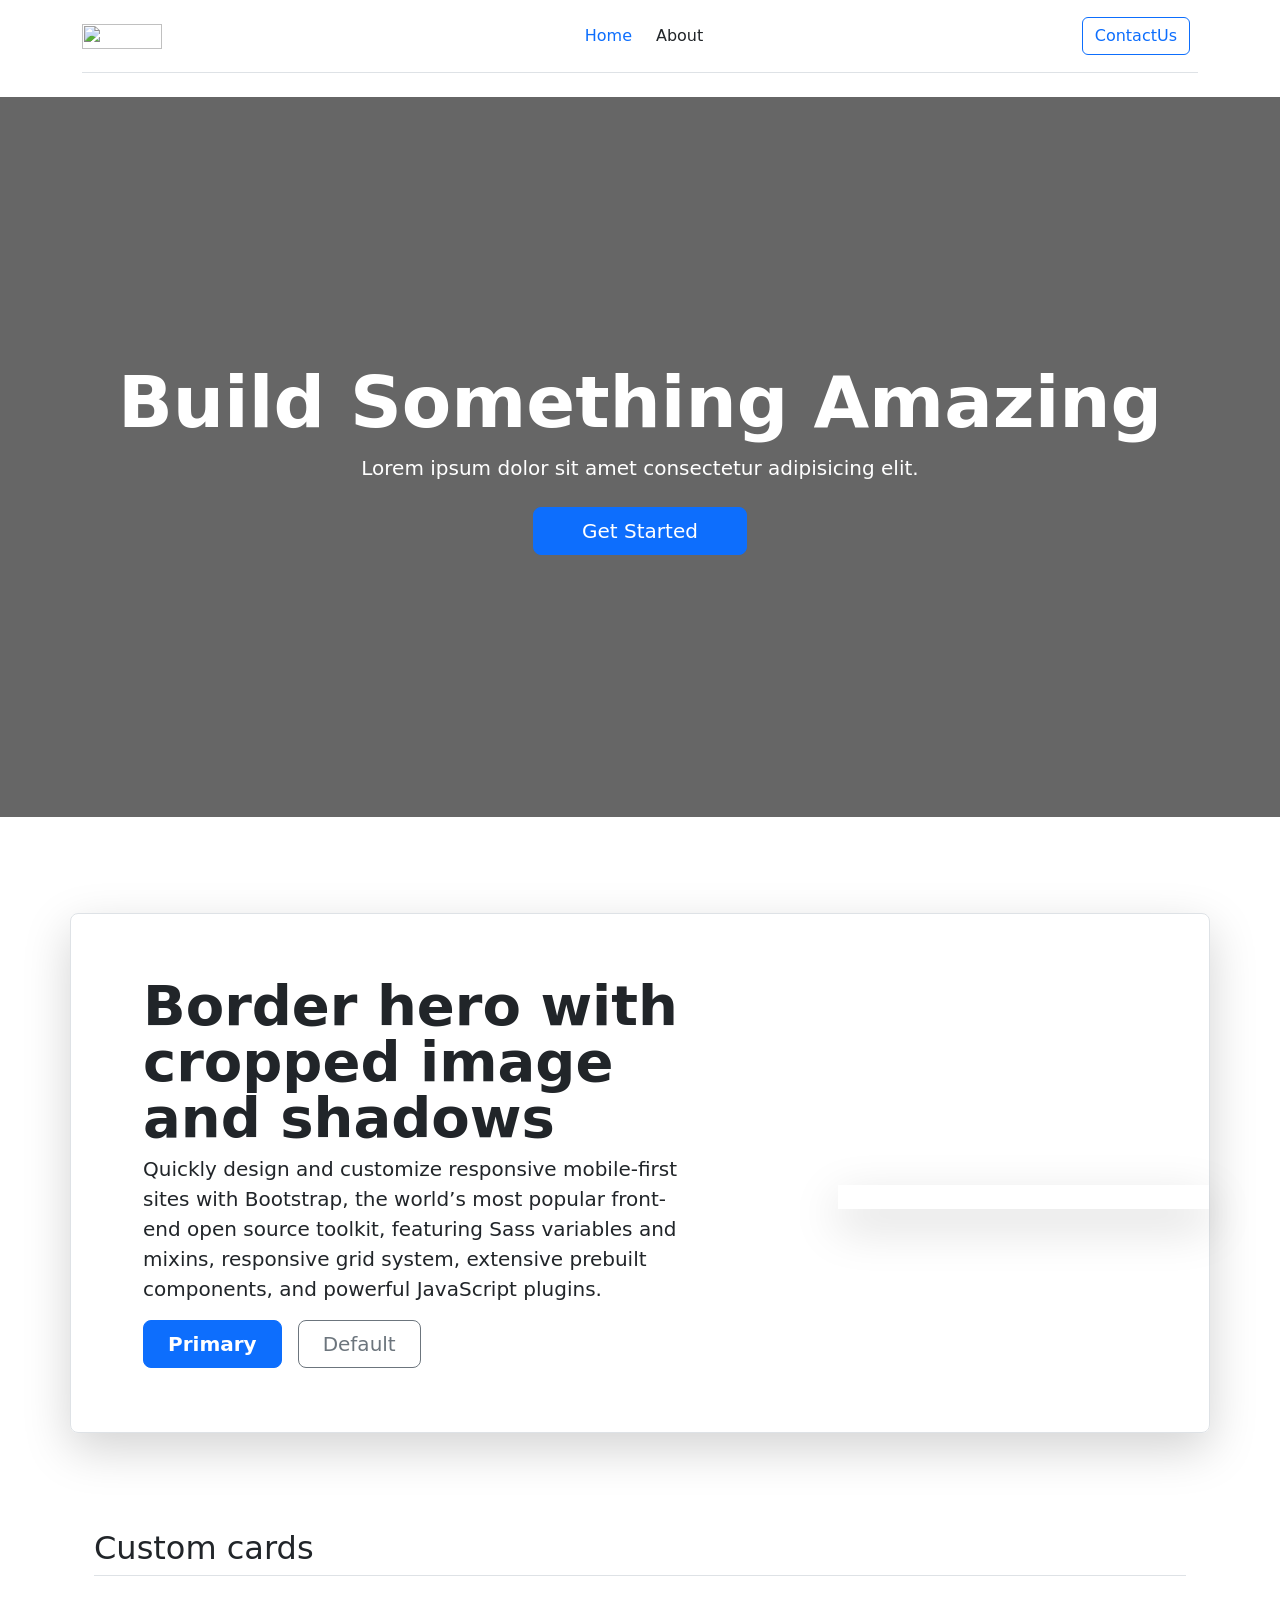
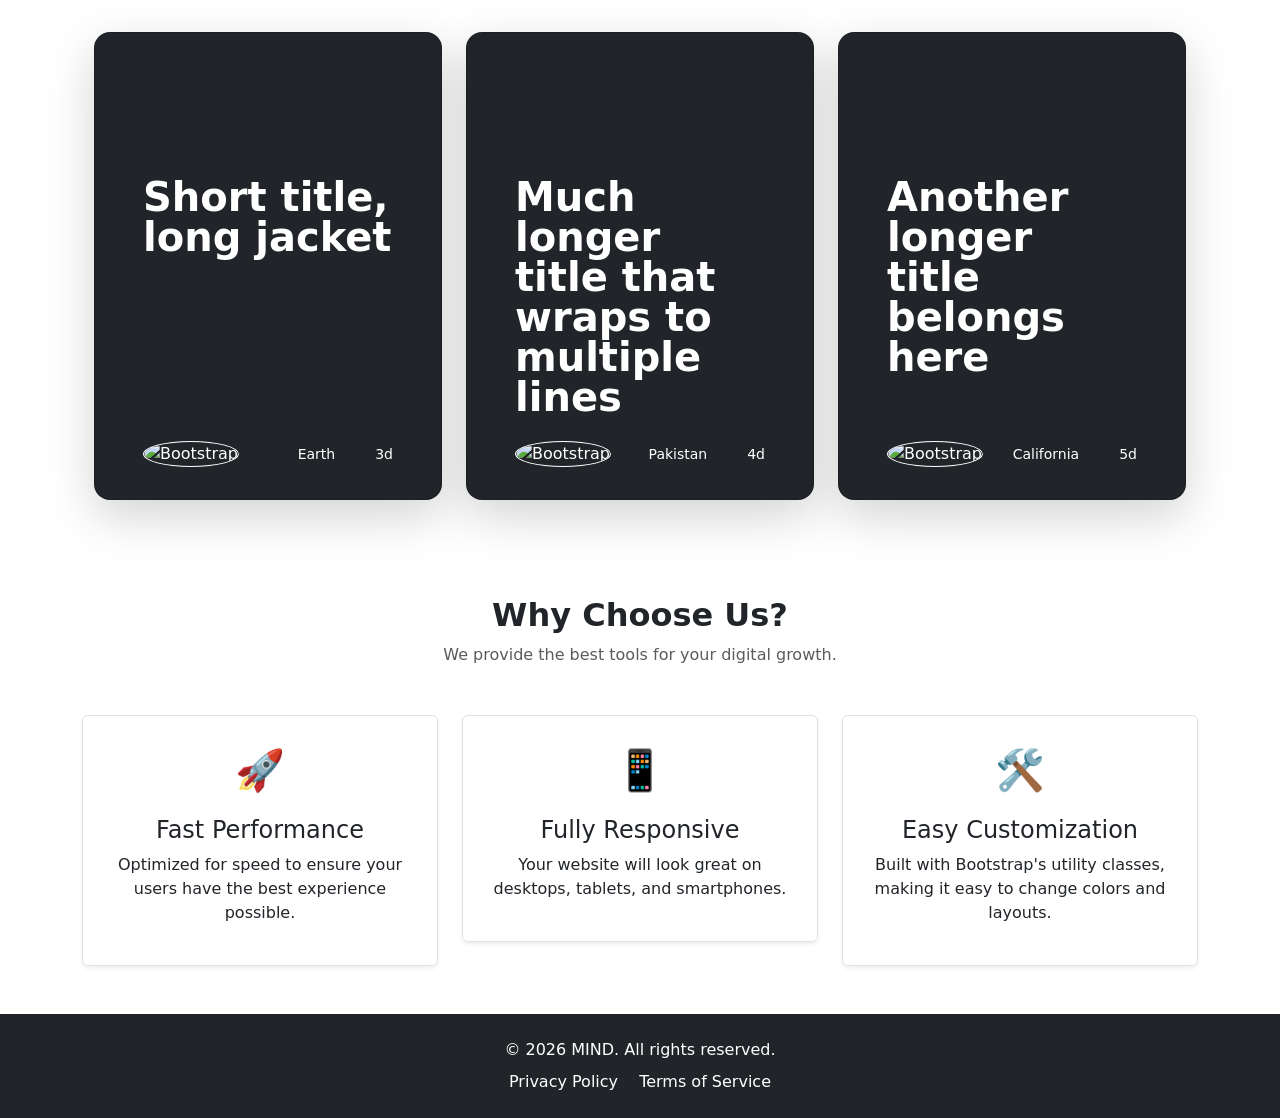
==== index.html @ 64db0195 "first commit" ====
<!DOCTYPE html>
<html lang="en">

<head>
    <meta charset="UTF-8">
    <meta name="viewport" content="width=device-width, initial-scale=1.0">
    <title>MIND</title>
    <link rel="stylesheet" href="style.css">
    <link href="https://cdn.jsdelivr.net/npm/bootstrap@5.2.3/dist/css/bootstrap.min.css" rel="stylesheet"
        integrity="sha384-rbsA2VBKQhggwzxH7pPCaAqO46MgnOM80zW1RWuH61DGLwZJEdK2Kadq2F9CUG65" crossorigin="anonymous">
</head>

<body>
    <div class="container">
        <header
            class="d-flex flex-wrap align-items-center justify-content-center justify-content-md-between py-3 mb-4 border-bottom">
            <a href="/" class="d-flex align-items-center col-md-3 mb-2 mb-md-0 text-dark text-decoration-none"><img
                    src="https://encrypted-tbn0.gstatic.com/images?q=tbn:ANd9GcQTu1w2CfOSyU7Ecn6rp94gzHzWrdWo1sB70A&s"
                    width="80px" height="25px" alt="">

            </a>

            <ul class="nav col-12 col-md-auto mb-2 justify-content-center mb-md-0">
                <li><a href="#" class="nav-link active" aria-current="page">Home</a></li>
                <li><a href="#" class="nav-link px-2 link-dark">About</a></li>
            </ul>

            <div class="col-md-3 text-end">
                <button type="button" class="btn btn-outline-primary me-2">ContactUs</button>
            </div>
        </header>
    </div>
    <header class="hero-section">
        <div class="container">
            <h1 class="display-2 fw-bold">Build Something Amazing</h1>
            <p class="lead mb-4">Lorem ipsum dolor sit amet consectetur adipisicing elit.</p>
            <a href="#features" class="btn btn-primary btn-lg px-5">Get Started</a>
        </div>
    </header>

    <section id="features" class="py-5">

        <div class="container my-5">
            <div class="row p-4 pb-0 pe-lg-0 pt-lg-5 align-items-center rounded-3 border shadow-lg">
              <div class="col-lg-7 p-3 p-lg-5 pt-lg-3">
                <h1 class="display-4 fw-bold lh-1">Border hero with cropped image and shadows</h1>
                <p class="lead">Quickly design and customize responsive mobile-first sites with Bootstrap, the world’s most popular front-end open source toolkit, featuring Sass variables and mixins, responsive grid system, extensive prebuilt components, and powerful JavaScript plugins.</p>
                <div class="d-grid gap-2 d-md-flex justify-content-md-start mb-4 mb-lg-3">
                  <button type="button" class="btn btn-primary btn-lg px-4 me-md-2 fw-bold">Primary</button>
                  <button type="button" class="btn btn-outline-secondary btn-lg px-4">Default</button>
                </div>
              </div>
              <div class="col-lg-4 offset-lg-1 p-0 overflow-hidden shadow-lg">
                  <img class="rounded-lg-3" src="bootstrap-docs.png" alt="" width="720">
              </div>
            </div>
          </div>
          
        <div class="container px-4 py-5" id="custom-cards">
            <h2 class="pb-2 border-bottom">Custom cards</h2>

            <div class="row row-cols-1 row-cols-lg-3 align-items-stretch g-4 py-5">
                <div class="col">
                    <div class="card card-cover h-100 overflow-hidden text-bg-dark rounded-4 shadow-lg"
                        style="background-image: url('unsplash-photo-1.jpg');">
                        <div class="d-flex flex-column h-100 p-5 pb-3 text-white text-shadow-1">
                            <h3 class="pt-5 mt-5 mb-4 display-6 lh-1 fw-bold">Short title, long jacket</h3>
                            <ul class="d-flex list-unstyled mt-auto">
                                <li class="me-auto">
                                    <img src="https://github.com/twbs.png" alt="Bootstrap" width="32" height="32"
                                        class="rounded-circle border border-white">
                                </li>
                                <li class="d-flex align-items-center me-3">
                                    <svg class="bi me-2" width="1em" height="1em">
                                        <use xlink:href="#geo-fill"></use>
                                    </svg>
                                    <small>Earth</small>
                                </li>
                                <li class="d-flex align-items-center">
                                    <svg class="bi me-2" width="1em" height="1em">
                                        <use xlink:href="#calendar3"></use>
                                    </svg>
                                    <small>3d</small>
                                </li>
                            </ul>
                        </div>
                    </div>
                </div>

                <div class="col">
                    <div class="card card-cover h-100 overflow-hidden text-bg-dark rounded-4 shadow-lg"
                        style="background-image: url('unsplash-photo-2.jpg');">
                        <div class="d-flex flex-column h-100 p-5 pb-3 text-white text-shadow-1">
                            <h3 class="pt-5 mt-5 mb-4 display-6 lh-1 fw-bold">Much longer title that wraps to multiple
                                lines</h3>
                            <ul class="d-flex list-unstyled mt-auto">
                                <li class="me-auto">
                                    <img src="https://github.com/twbs.png" alt="Bootstrap" width="32" height="32"
                                        class="rounded-circle border border-white">
                                </li>
                                <li class="d-flex align-items-center me-3">
                                    <svg class="bi me-2" width="1em" height="1em">
                                        <use xlink:href="#geo-fill"></use>
                                    </svg>
                                    <small>Pakistan</small>
                                </li>
                                <li class="d-flex align-items-center">
                                    <svg class="bi me-2" width="1em" height="1em">
                                        <use xlink:href="#calendar3"></use>
                                    </svg>
                                    <small>4d</small>
                                </li>
                            </ul>
                        </div>
                    </div>
                </div>

                <div class="col">
                    <div class="card card-cover h-100 overflow-hidden text-bg-dark rounded-4 shadow-lg"
                        style="background-image: url('unsplash-photo-3.jpg');">
                        <div class="d-flex flex-column h-100 p-5 pb-3 text-shadow-1">
                            <h3 class="pt-5 mt-5 mb-4 display-6 lh-1 fw-bold">Another longer title belongs here</h3>
                            <ul class="d-flex list-unstyled mt-auto">
                                <li class="me-auto">
                                    <img src="https://github.com/twbs.png" alt="Bootstrap" width="32" height="32"
                                        class="rounded-circle border border-white">
                                </li>
                                <li class="d-flex align-items-center me-3">
                                    <svg class="bi me-2" width="1em" height="1em">
                                        <use xlink:href="#geo-fill"></use>
                                    </svg>
                                    <small>California</small>
                                </li>
                                <li class="d-flex align-items-center">
                                    <svg class="bi me-2" width="1em" height="1em">
                                        <use xlink:href="#calendar3"></use>
                                    </svg>
                                    <small>5d</small>
                                </li>
                            </ul>
                        </div>
                    </div>
                </div>
            </div>
        </div>
        <div class="container">
            <div class="text-center mb-5">
                <h2 class="fw-bold">Why Choose Us?</h2>
                <p class="text-muted">We provide the best tools for your digital growth.</p>
            </div>
            <div class="row g-4 text-center">
                <div class="col-md-4">
                    <div class="p-4 border rounded shadow-sm">
                        <div class="feature-icon">🚀</div>
                        <h4>Fast Performance</h4>
                        <p>Optimized for speed to ensure your users have the best experience possible.</p>
                    </div>
                </div>
                <div class="col-md-4">
                    <div class="p-4 border rounded shadow-sm">
                        <div class="feature-icon">📱</div>
                        <h4>Fully Responsive</h4>
                        <p>Your website will look great on desktops, tablets, and smartphones.</p>
                    </div>
                </div>
                <div class="col-md-4">
                    <div class="p-4 border rounded shadow-sm">
                        <div class="feature-icon">🛠️</div>
                        <h4>Easy Customization</h4>
                        <p>Built with Bootstrap's utility classes, making it easy to change colors and layouts.</p>
                    </div>
                </div>
            </div>
        </div>
    </section>

    <footer class="bg-dark text-white py-4">
        <div class="container text-center">
            <p class="mb-0">&copy; 2026 MIND. All rights reserved.</p>
            <div class="mt-2">
                <a href="#" class="text-white me-3 text-decoration-none">Privacy Policy</a>
                <a href="#" class="text-white text-decoration-none">Terms of Service</a>
            </div>
        </div>
    </footer>



</body>
<script src="https://cdn.jsdelivr.net/npm/@popperjs/core@2.11.6/dist/umd/popper.min.js"
    integrity="sha384-oBqDVmMz9ATKxIep9tiCxS/Z9fNfEXiDAYTujMAeBAsjFuCZSmKbSSUnQlmh/jp3"
    crossorigin="anonymous"></script>
<script src="https://cdn.jsdelivr.net/npm/bootstrap@5.2.3/dist/js/bootstrap.min.js"
    integrity="sha384-cuYeSxntonz0PPNlHhBs68uyIAVpIIOZZ5JqeqvYYIcEL727kskC66kF92t6Xl2V"
    crossorigin="anonymous"></script>

</html>
---- style.css ----
.hero-section {
    background: linear-gradient(rgba(0,0,0,0.6), rgba(0,0,0,0.6)), 
                url('https://images.unsplash.com/photo-1497215728101-856f4ea42174?auto=format&fit=crop&w=1350&q=80');
    background-size: cover;
    background-position: center;
    height: 80vh;
    color: white;
    display: flex;
    align-items: center;
    justify-content: center;
    text-align: center;
}
.feature-icon {
    font-size: 2.5rem;
    color: #0d6efd;
    margin-bottom: 1rem;
}
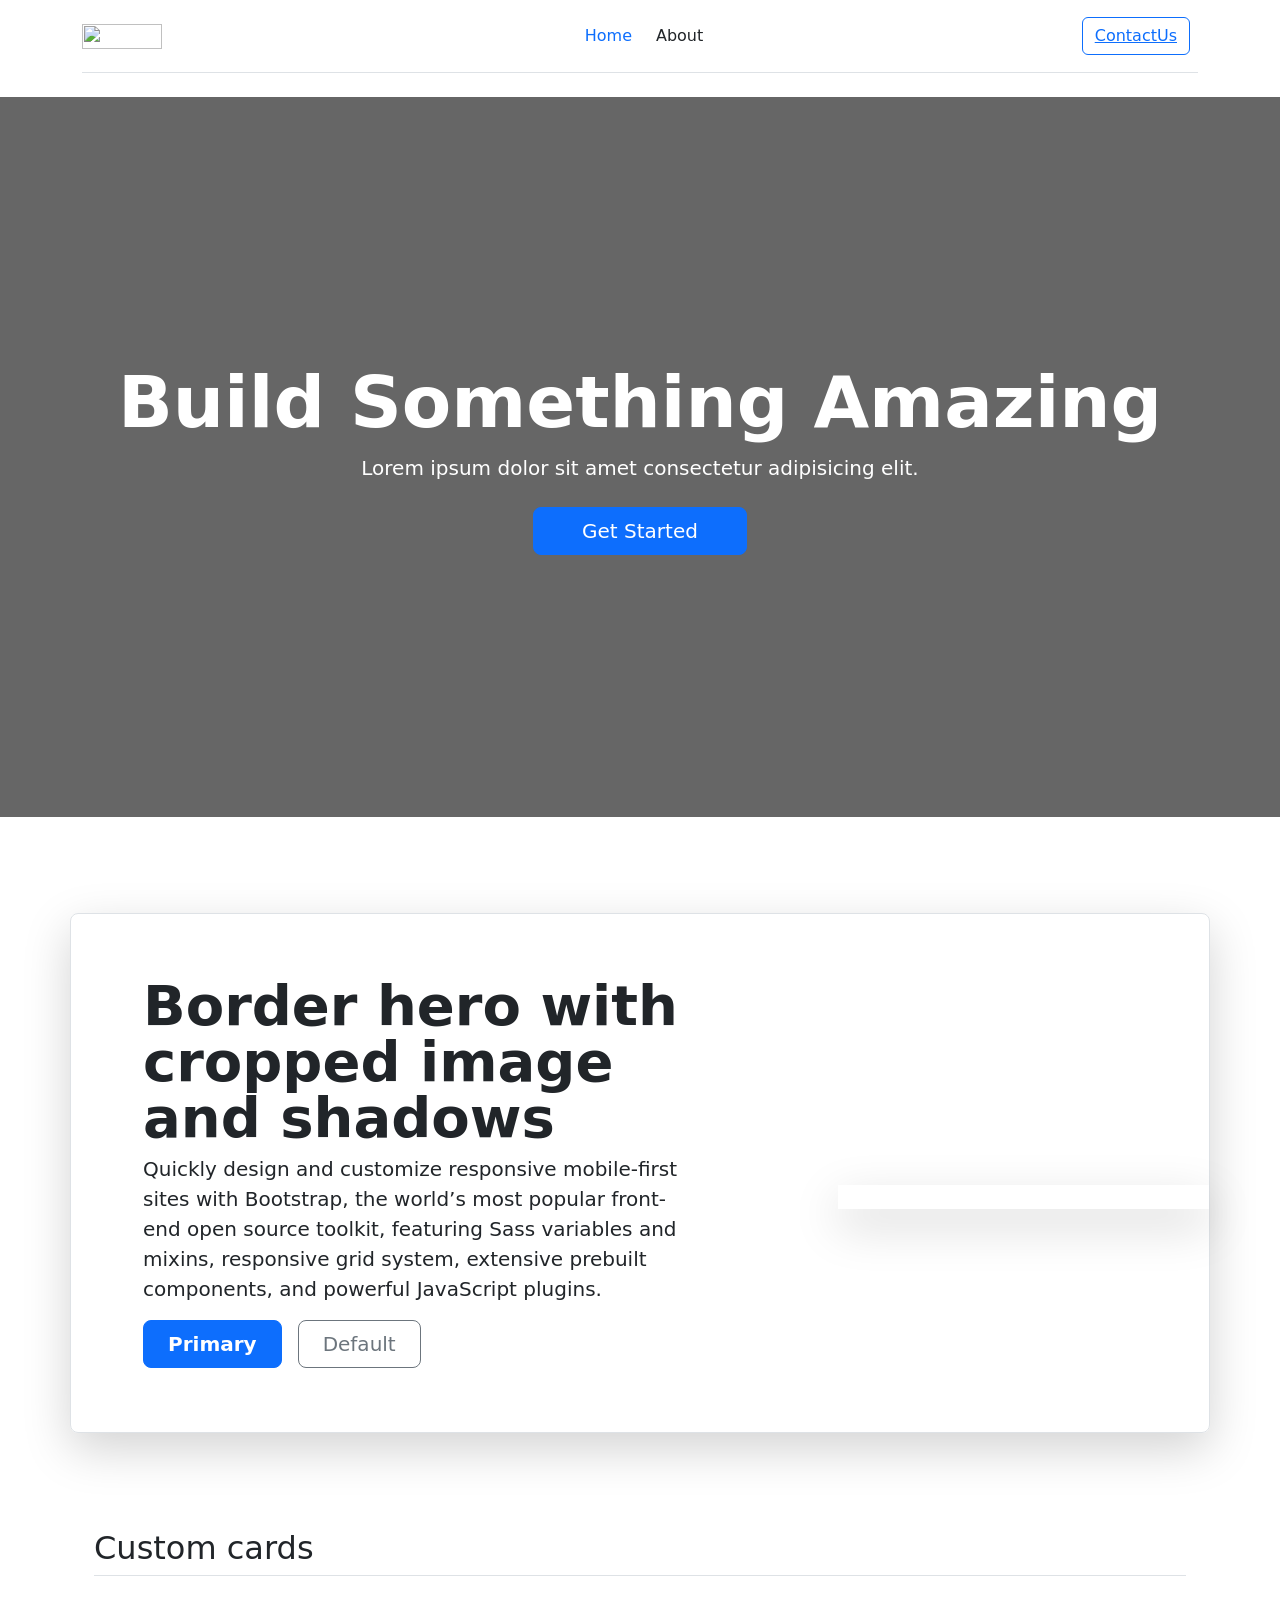
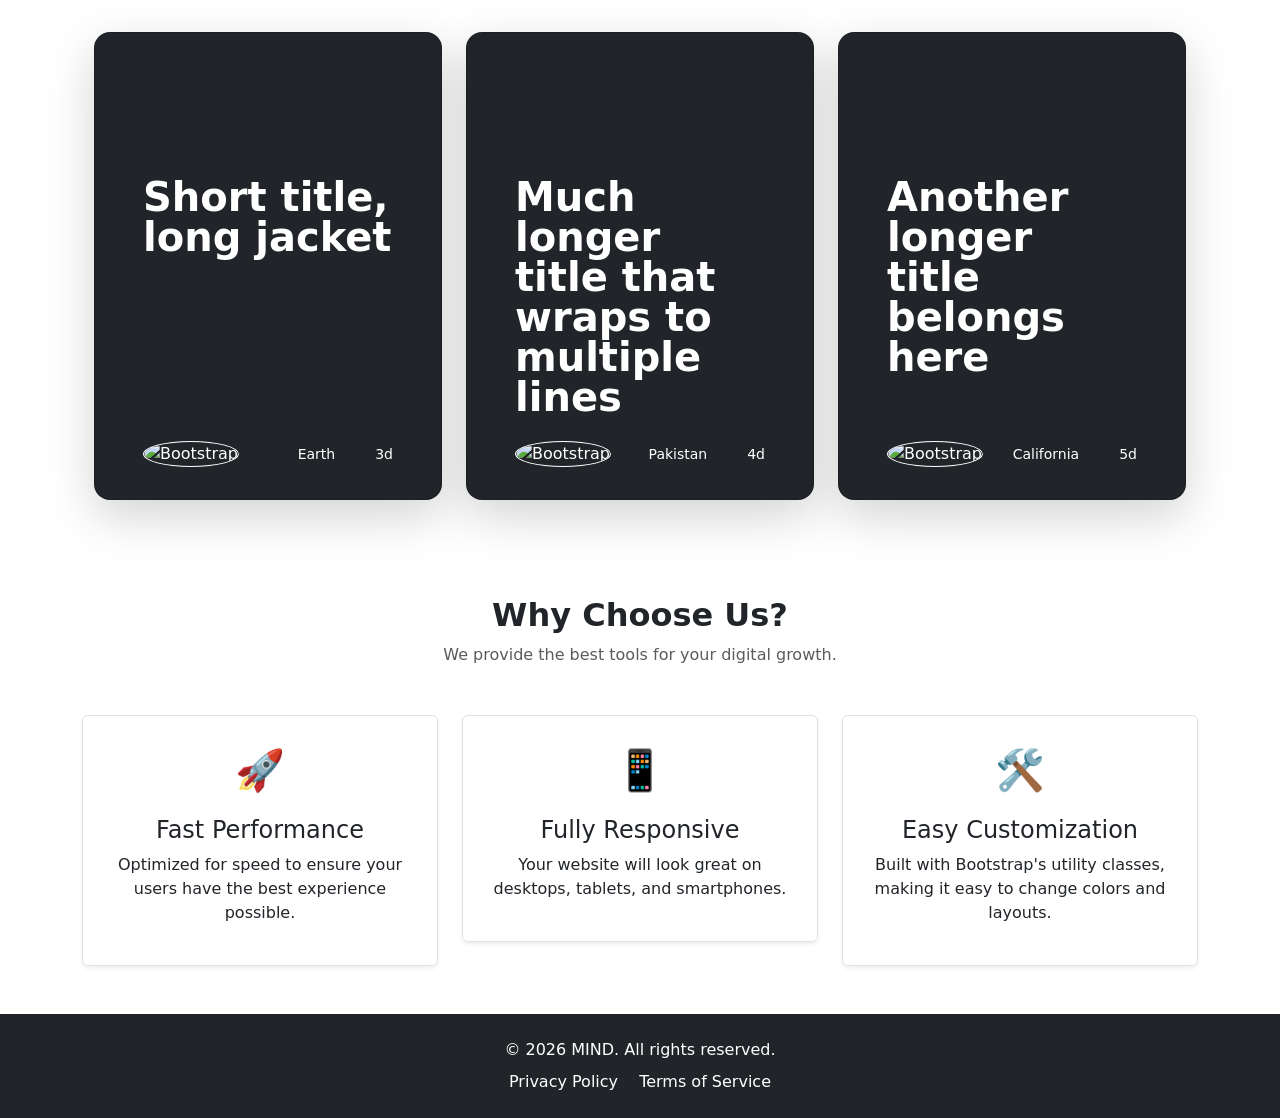
==== commit f81172e4: "some more changes" ====
--- a/index.html
+++ b/index.html
@@ -22,11 +22,11 @@
 
             <ul class="nav col-12 col-md-auto mb-2 justify-content-center mb-md-0">
                 <li><a href="#" class="nav-link active" aria-current="page">Home</a></li>
-                <li><a href="#" class="nav-link px-2 link-dark">About</a></li>
+                <li><a href="about.html" class="nav-link px-2 link-dark">About</a></li>
             </ul>
 
             <div class="col-md-3 text-end">
-                <button type="button" class="btn btn-outline-primary me-2">ContactUs</button>
+                <button type="button" class="btn btn-outline-primary me-2"><a href="contact.html">ContactUs</a></button>
             </div>
         </header>
     </div>
@@ -55,7 +55,7 @@
               </div>
             </div>
           </div>
-          
+
         <div class="container px-4 py-5" id="custom-cards">
             <h2 class="pb-2 border-bottom">Custom cards</h2>
 
